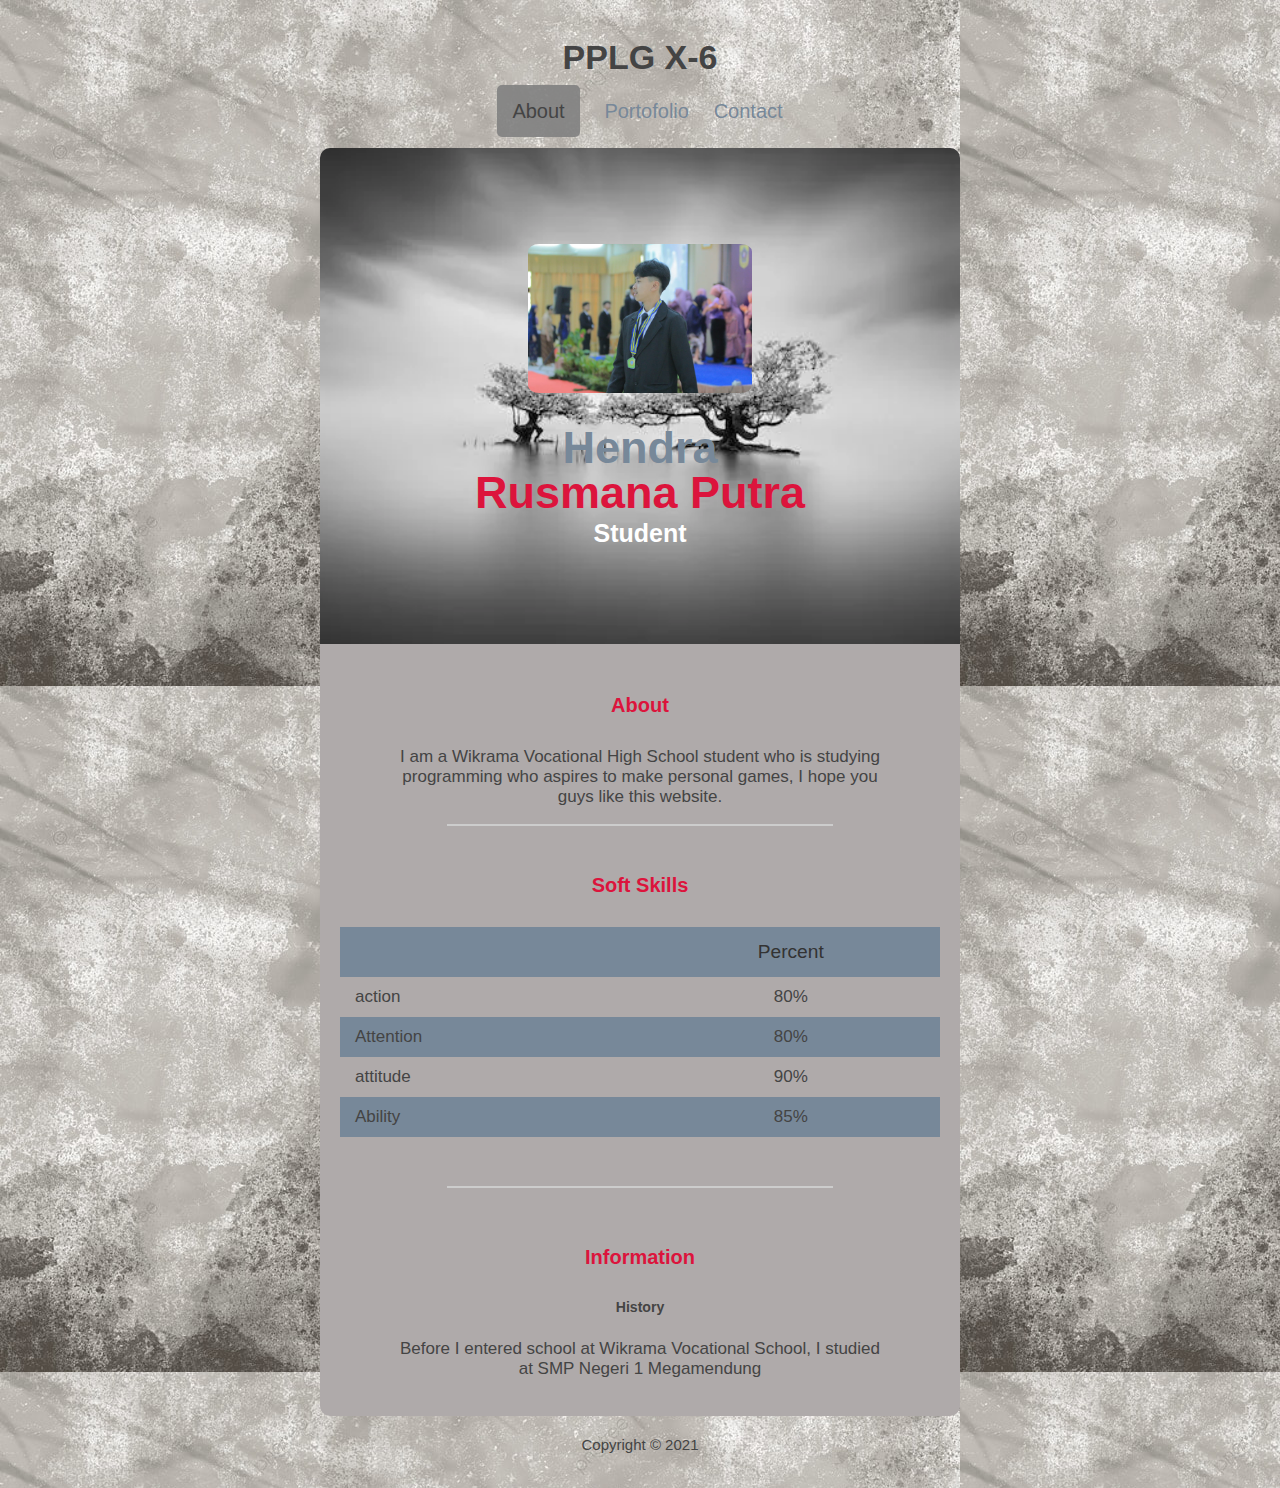
==== index.html @ 3a79fd20 "fourth" ====
<!DOCTYPE html>
<html>
<head>
	<meta charset="utf-8">
	<title>Web Hendra's</title>
	<link rel="stylesheet" type="text/css" href="style.css">
</head>
<body>
	<div class="container">
		<!-- Judul Halaman -->
		<h1>PPLG X-6</h1>
		<!-- Navbar -->
		<div class="navbar">
	    	<ul type="square" class="list-nav">
	        	<li><a href="#" class="active">About</a></li>
	        	<li><a href="portofolio.html">Portofolio</a></li>
	        	<li><a href="contact.html">Contact</a></li>
	      	</ul>
	    </div>
	    <!-- Konten -->
	    <div class="content">
	    	<!-- Profil -->
      		<div id="content-img">
        		<div class="content1">
        		  <img src="img/WhatsApp Image 2022-10-10 at 21.35.05.jpeg">
          		  <h2 class="content-header">Hendra </h2>
          		  <h2 class="content-head">Rusmana Putra </h2>
         		  <p class="content-text">
            		<b>Student</b>
          		  </p>
       			</div>
     		</div>
     		<!-- Deskripsi Singkat -->
      		<section class="section-small">
       			<h2 class="section-header">About</h2>
        		<p>I am a Wikrama Vocational High School student who is studying programming who aspires to make personal games, I hope you guys like this website.</p>
      		</section>
      		<hr>
      		<!-- Table -->
		    <section class="section">
		        <h2 class="section-header">Soft Skills</h2>
		        <div class="responsive-table">
		            <table>
		             	<tr class="tr-header">
		                	<th>&nbsp;</th>
		                	<th>Percent</th>
		             	</tr>
		              	<tr>
		                	<td class="text-left">action</td>
		                	<td>80%</td>
		              	</tr>
		              	<tr>
		                	<td class="text-left">Attention</td>
		                	<td>80%</td>
		              	</tr>
		              	<tr>
		                	<td class="text-left">attitude</td>
		                	<td>90%</td>
		              	</tr>
		              	<tr>
		                	<td class="text-left">Ability</td>
		                	<td>85%</td>
		              	</tr>
		            </table>
		          </div>
		    </section>
		    <hr>
		    <!-- List Pendidikan -->
		    <section class="section section-small">
		    	<h2 class="section-header">Information</h2>
		        <h5>History</h5>
		        <p>Before I entered school at Wikrama Vocational School, I studied at SMP Negeri 1 Megamendung</p>
		        
		    </section>
		</div>
		<footer>
     		<p class="footer-text">Copyright &copy; 2021</p>
    	</footer>
	</div>
</body>
</html>
---- style.css ----
body {
    background-color: #dfcbb3;
    color: #444444;
    font-family: "Open Sans", Arial;
    font-size: 17px;
    padding: 15px;
    margin: 0;
    background-image: url(img/pngtree-concrete-wall-scratched-material-gray-texture-background-image_780107.jpg);
    
  }
  
  .container {
    max-width: 640px;
    margin-left: auto;
    margin-right: auto;
  }
  
  h1 { 
    text-align: center;
  }
  
  .navbar { 
    text-align: center; 
    margin-bottom: 25px;
  }
  
  .list-nav {
      padding: 0;
      margin: 0; 
  }
  
  .list-nav li {
      display: inline-block;
      list-style: none;
      margin-left: 10px;
      margin-right: 10px;
  }
  
  .list-nav a { font-size: 20px; }
  
  .list-nav li a.active { 
    color: #444444;
    background-color: rgba(128, 128, 128, 0.897);
    padding: 15px;
    border-radius: 5px;
  }
  a:hover { color: #444444; }
  
  a {  
    text-decoration:none;
    color: #444444;
  }

  a:hover {
    color: black;
    transition: all .3s ease-in-out;
  }

  .list-nav li a {
    color: lightslategray;
  }
  
  .content { 
    background-color:rgb(175, 170, 170); 
    border-radius: 10px;
  }
  
  .content-header{ 
    margin-bottom: -45px; 
    color: lightslategray;

  }

  .content-head {
    color: crimson;
    margin-bottom: 0;
  }
  
  .content-text {
     font-size: 25px;
     margin: 0;
     color: white;
  }
  
  #content-img {
    background-image: url(img/pexels-photo-6774396.webp);
    background-position: center;
    background-size: cover;
    min-height: 400px;
    text-align: center;
    border-top-left-radius: 10px;
    border-top-right-radius: 10px;
  }
  
  #content-img img {
    max-width: 50%;
    margin-bottom: -15px;
  }
  
  .content1 {
    padding: 15%;
    font-size: 30px;
  }

  .content1 img {
    border-radius: 5%;

 }

 .content1 img:hover {
  transform: scale(1.1);
  transition: 1s;
  border: 2px solid lightslategray;
}
  
  .section {
    padding-top: 10px;
    padding-left: 20px;
    padding-right: 20px;
    padding-bottom: 20px;
    background: none;
  }
  
  .section-small {
    max-width: 490px;
    margin-left: auto;
    margin-right: auto;
    padding-top: 20px;
    text-align: center;
    background: none;
  }
  
  .section-header {
    color: crimson;
    text-align: center;
    font-size: 20px;
    margin-top: 30px;
    margin-bottom: 30px;
  }

  .name span a {
    color: #ccc;
  }

  .name span a:hover {
    color: crimson;
    transition: all .3s ease-in-out;
  }
  
  hr {
    width: 60%;
    border: 0.5px solid #ccc;
  }
  
  table {
    width: 100%;
    border-spacing: 0;
    padding-bottom: 20px;
  }
  
  th {
    color: #333333;
    font-weight: 400;
    font-size: 1.2rem;
    padding-left: 15px;
    padding-right: 15px;
  }
  
  td {
    text-align: center;
    padding: 10px 15px;
  }
  
  .text-left { text-align: left;}
  tr:nth-child(odd) { background-color: lightslategray}
  
  tr.tr-header {
    background-color: lightslategray;
    height: 50px;
  }
  
  .footer-text {
    font-size: 15px;
    margin-top: 20px;
    margin-bottom: 20px;
    text-align: center;
  }

 .images img {
    width: 125px;
    height: 120px;
    border-radius: 10px;
 }
 
 .gallery {
    display: flex;
 }

 .images img:hover {
    transform: scale(1.5);
    transition: 1s;
    border: 2px solid#dd5353a9;
 }
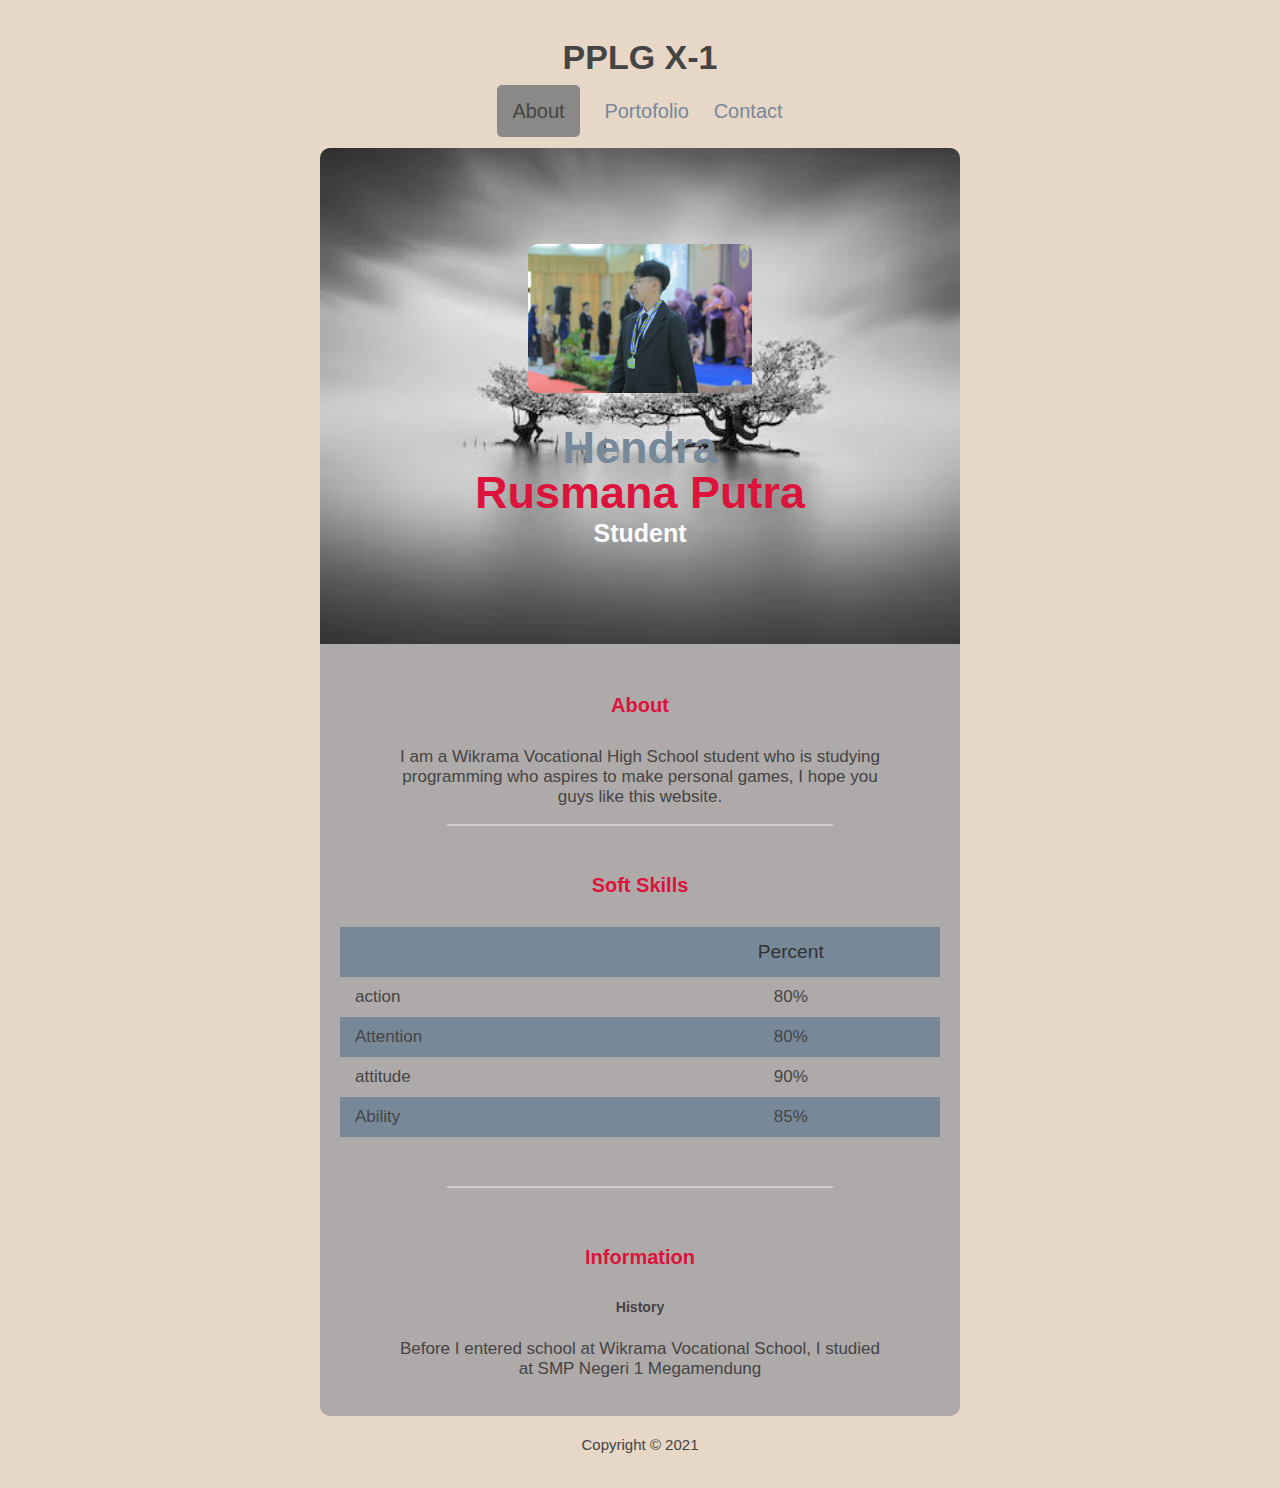
==== commit 99358f37: "hendra" ====
--- a/index.html
+++ b/index.html
@@ -8,7 +8,7 @@
 <body>
 	<div class="container">
 		<!-- Judul Halaman -->
-		<h1>PPLG X-6</h1>
+		<h1>PPLG X-1</h1>
 		<!-- Navbar -->
 		<div class="navbar">
 	    	<ul type="square" class="list-nav">
--- a/style.css
+++ b/style.css
@@ -1,12 +1,10 @@
 body {
-    background-color: #dfcbb3;
+    background-color: #e6d7c6;
     color: #444444;
     font-family: "Open Sans", Arial;
     font-size: 17px;
     padding: 15px;
-    margin: 0;
-    background-image: url(img/pngtree-concrete-wall-scratched-material-gray-texture-background-image_780107.jpg);
-    
+    margin: 0;    
   }
   
   .container {
